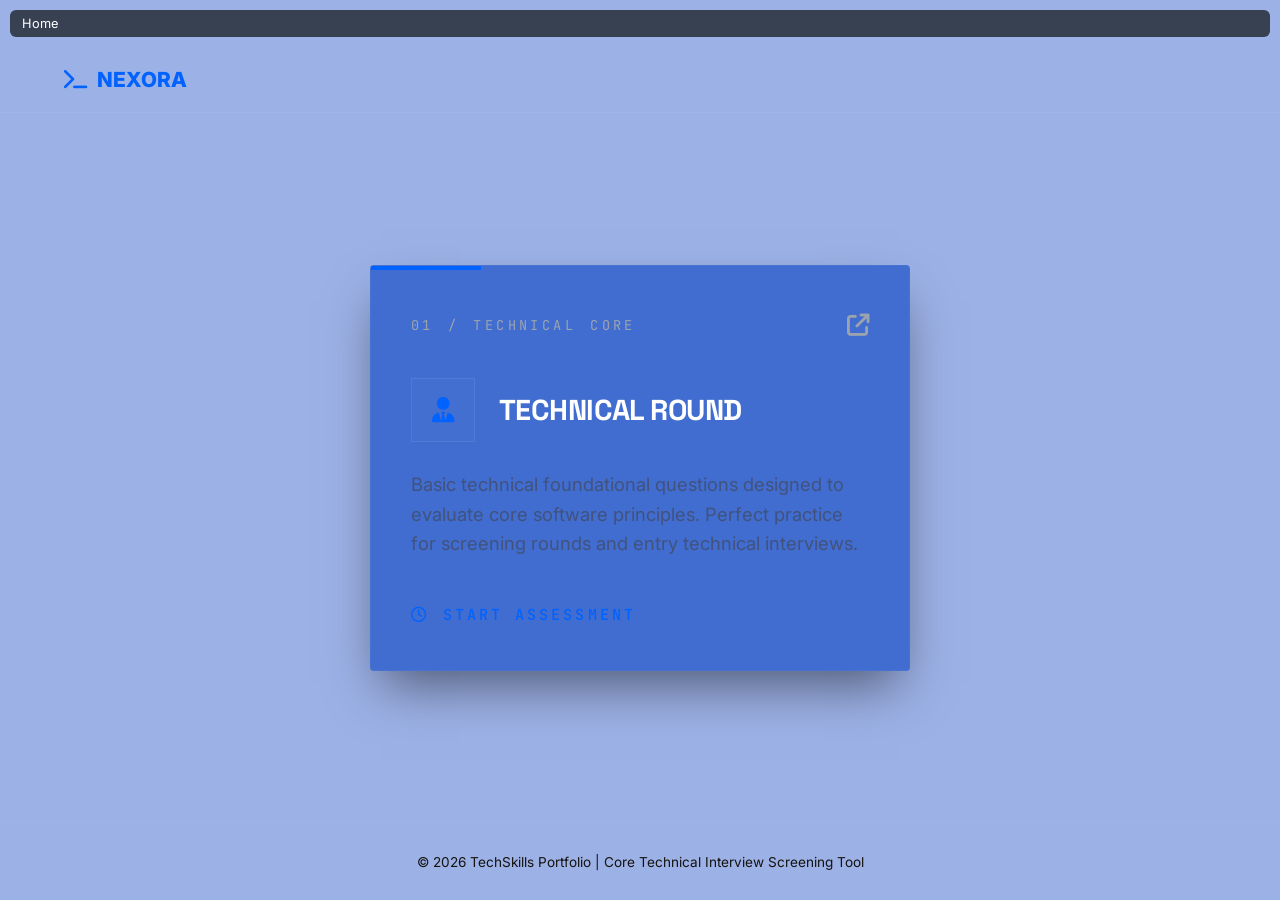
==== tech.html @ a0a89af2 "Add files via upload" ====
<!DOCTYPE html>
<html lang="en">
<head>
    <meta charset="UTF-8">
    <meta name="viewport" content="width=device-width, initial-scale=1.0">
    <title>Technical Skills - Core Interview Assessment</title>
    <link rel="stylesheet" href="https://cdnjs.cloudflare.com/ajax/libs/font-awesome/6.4.0/css/all.min.css">
    <link rel="preconnect" href="https://fonts.googleapis.com">
    <link rel="preconnect" href="https://fonts.gstatic.com" crossorigin>
    <link href="https://fonts.googleapis.com/css2?family=Inter:wght@300;400;600;700;800&family=Space+Grotesk:wght@500;700&family=JetBrains+Mono:wght@400;500&display=swap" rel="stylesheet">
    <a href="IT home.html" class="home-btn">
        Home
    </a>

    <style>
        :root {
            --primary: #0062ff;
            --primary-dark: #e08727;;
            --bg-dark: #9cb1e6;
            --card-bg: #406dcf;
            --text-muted: #6b7280;
            --text-light: #9ca3af;
            --text-muted: #161310;;
            --text-light: #9ca3af;
        }
/* Container for top navigation in the app deck */
.top-nav {
    display: flex;
    justify-content: space-between;
    align-items: center;
    padding: 20px 24px;
    background: #0c101a;
    border-bottom: 1px solid #1f2937;
    margin-bottom: 20px;
}

/* Back button style */
.nav-home {
    cursor: pointer;
    color: #9ca3af;
    font-size: 14px;
    font-weight: 500;
}

.nav-home:hover {
    color: #ffffff;
}

/* Home button style (for the landing page) */
.home-btn {
    display: inline-block;
    text-decoration: none;
    background: #374151;
    color: white;
    padding: 6px 12px;
    border-radius: 6px;
    font-size: 0.8rem;
    margin: 10px;
}

        * {
            margin: 0;
            padding: 0;
            box-sizing: border-box;
            font-family: 'Inter', sans-serif;
        }

        body {
            background-color: var(--bg-dark);
            color: #ffffff;
            min-height: 100vh;
            display: flex;
            flex-direction: column;
            justify-content: space-between;
        }

        header {
            padding: 20px 5%;
            display: flex;
            justify-content: space-between;
            align-items: center;
            border-bottom: 1px solid rgba(255, 255, 255, 0.05);
        }

        .logo {
            font-weight: 800;
            font-size: 1.3rem;
            color: var(--primary);
            display: flex;
            align-items: center;
            gap: 10px;
        }

        .main-container {
            flex-grow: 1;
            display: flex;
            justify-content: center;
            align-items: center;
            padding: 40px 20px;
        }

        .premium-card {
            background-color: var(--card-bg);
            width: 100%;
            max-width: 540px;
            border-radius: 4px;
            padding: 45px 40px;
            position: relative;
            box-shadow: 0 25px 50px -12px rgba(0, 0, 0, 0.5);
            border: 1px solid rgba(255, 255, 255, 0.03);
        }

        .premium-card::before {
            content: '';
            position: absolute;
            top: 0;
            left: 0;
            width: 110px;
            height: 4px;
            background-color: var(--primary);
        }

        .card-header-row {
            display: flex;
            justify-content: space-between;
            align-items: center;
            margin-bottom: 40px;
        }

        .quiz-meta {
            font-family: 'JetBrains Mono', monospace;
            font-size: 0.85rem;
            letter-spacing: 0.25em;
            color: var(--text-light);
            word-spacing: 0.2em;
        }

        .diagonal-arrow {
            color: var(--text-light);
            font-size: 1.4rem;
            text-decoration: none;
            transition: transform 0.2s ease;
        }

        .premium-card:hover .diagonal-arrow {
            transform: translate(3px, -3px);
            color: #ffffff;
        }

        .card-body-title {
            display: flex;
            align-items: center;
            gap: 24px;
            margin-bottom: 28px;
        }

        .icon-box-wrapper {
            border: 1px solid rgba(255, 255, 255, 0.08);
            width: 64px;
            height: 64px;
            display: flex;
            align-items: center;
            justify-content: center;
            background: rgba(255, 255, 255, 0.01);
        }

        .icon-terminal {
            color: var(--primary);
            font-size: 1.6rem;
        }

        .card-main-heading {
            font-family: 'Space Grotesk', sans-serif;
            font-size: 1.8rem;
            font-weight: 700;
            letter-spacing: -0.02em;
            color: #ffffff;
        }

        .card-description-text {
            color: #434a63;
            font-size: 1.15rem;
            line-height: 1.6;
            font-weight: 400;
            opacity: 0.75;
            margin-bottom: 45px;
        }

        .start-quiz-trigger-btn {
            background: none;
            border: none;
            display: inline-flex;
            align-items: center;
            gap: 14px;
            font-family: 'JetBrains Mono', monospace;
            color: var(--primary);
            font-size: 0.95rem;
            letter-spacing: 0.2em;
            font-weight: 500;
            cursor: pointer;
            text-transform: uppercase;
            padding: 0;
            transition: color 0.2s ease;
        }

        .start-quiz-trigger-btn:hover {
            color: #3b82f6;
        }

        .quiz-box-wrapper {
            background-color: #05070c;
            padding: 40px;
            border-radius: 6px;
            width: 100%;
            max-width: 540px;
            text-align: left;
            border: 1px solid rgba(0, 98, 255, 0.15);
            box-shadow: 0 20px 40px rgba(0, 0, 0, 0.4);
            position: relative;
            overflow: hidden;
        }

        .quiz-box-wrapper h2 {
            font-family: 'Space Grotesk', sans-serif;
            font-size: 24px;
            color: #ffffff;
            margin-bottom: 8px;
            font-weight: 700;
        }

        .quiz-box-wrapper label { display: block; margin-top: 20px; font-size: 13px; color: var(--text-light); text-align: left; font-family: 'JetBrains Mono', monospace; text-transform: uppercase; letter-spacing: 0.05em; }
        
        .quiz-box-wrapper select, .quiz-box-wrapper button {
            width: 100%;
            padding: 14px;
            margin: 10px 0;
            background-color: #111827;
            color: white;
            border: 1px solid rgba(255, 255, 255, 0.1);
            border-radius: 4px;
            font-size: 15px;
            cursor: pointer;
        }

        .quiz-box-wrapper button {
            background-color: var(--primary);
            font-weight: 600;
            border: none;
            margin-top: 25px;
            font-family: 'Space Grotesk', sans-serif;
            letter-spacing: 0.02em;
            transition: background 0.2s ease;
        }
        .quiz-box-wrapper button:hover { background-color: var(--primary-dark); }

        .hidden { display: none !important; }
        .options-container { display: flex; flex-direction: column; gap: 12px; margin-top: 25px; }
        
        .option-btn {
            background-color: #111827 !important;
            text-align: left !important;
            border: 1px solid rgba(255, 255, 255, 0.08) !important;
            line-height: 1.5;
            padding: 14px 18px !important;
            border-radius: 6px !important;
            color: #d1d5db !important;
        }

        .option-btn:hover { border-color: var(--primary) !important; background-color: #1f2937 !important; color: #ffffff !important; }
        #timer { font-size: 18px; color: var(--danger); font-family: 'JetBrains Mono', monospace; }
        .score-tracker { font-size: 14px; color: var(--primary); font-weight: bold; }
        #question-text { font-size: 1.05rem; margin-top: 15px; line-height: 1.6; text-align: left; color: #f3f4f6; font-family: 'Inter', sans-serif; }
        
        .results-container {
            display: flex;
            flex-direction: column;
            gap: 20px;
            margin-top: 25px;
        }
        .metric-row {
            display: flex;
            align-items: baseline;
            gap: 15px;
        }
        #final-marks { 
            color: #ffffff; 
            font-size: 44px; 
            font-family: 'Space Grotesk', sans-serif;
            font-weight: 700;
        }
        #final-percentage { 
            color: var(--success); 
            font-size: 24px;
            font-family: 'JetBrains Mono', monospace;
            font-weight: 500;
        }
        .insight-box {
            background: rgba(255, 255, 255, 0.02);
            border-left: 3px solid var(--primary);
            padding: 20px;
            border-radius: 0 4px 4px 0;
            margin: 10px 0;
        }
        #performance-feedback { 
            color: #cbd5e1; 
            font-size: 14px; 
            line-height: 1.6; 
        }

        .feedback-panel {
            position: absolute;
            top: 0;
            left: 0;
            width: 100%;
            height: 100%;
            background-color: #070b12;
            padding: 40px;
            display: flex;
            flex-direction: column;
            justify-content: center;
            align-items: flex-start;
            text-align: left;
            z-index: 10;
            transform: translateY(100%);
            transition: transform 0.3s cubic-bezier(0.16, 1, 0.3, 1);
        }
        .feedback-panel.active { transform: translateY(0); }
        
        .feedback-headline-meta {
            font-size: 12px;
            color: var(--text-light);
            text-transform: uppercase;
            letter-spacing: 0.15em;
            margin-bottom: 4px;
            font-family: 'JetBrains Mono', monospace;
        }
        
        .feedback-status { 
            font-family: 'Space Grotesk', sans-serif; 
            font-size: 26px; 
            font-weight: 700; 
            margin-bottom: 20px; 
            display: flex; 
            align-items: center; 
            gap: 12px; 
        }
        
        .feedback-explain { 
            color: #cbd5e1; 
            font-size: 14px; 
            line-height: 1.6; 
            margin-bottom: 25px; 
            background: rgba(255,255,255,0.02); 
            padding: 15px; 
            border-left: 3px solid var(--primary); 
            width: 100%;
        }

        footer { text-align: center; padding: 30px 20px; color: var(--text-muted); font-size: 0.85rem; border-top: 1px solid rgba(255, 255, 255, 0.03); }
    </style>
</head>
<body>

    <header> 
        <div class="logo"><i class="fa-solid fa-terminal"></i> NEXORA </div>
    </header>

    <div class="main-container">
        <div class="premium-card" id="landing-card">
            <div class="card-header-row">
                <div class="quiz-meta">01 / TECHNICAL CORE</div>
                <a href="javascript:void(0)" class="diagonal-arrow" onclick="revealConfigOptions()"><i class="fa-solid fa-arrow-up-right-from-square"></i></a>
            </div>
            
            <div class="card-body-title">
                <div class="icon-box-wrapper">
                    <i class="fa-solid fa-user-tie icon-terminal"></i>
                </div>
                <h1 class="card-main-heading">TECHNICAL ROUND</h1>
            </div>

            <p class="card-description-text">
                Basic technical foundational questions designed to evaluate core software principles. Perfect practice for screening rounds and entry technical interviews.
            </p>

            <button class="start-quiz-trigger-btn" onclick="revealConfigOptions()">
                <i class="fa-regular fa-clock"></i> Start Assessment
            </button>
        </div>

        <div class="quiz-box-wrapper hidden" id="quiz-config-panel">
            
            <div class="feedback-panel" id="feedback-panel">
                <div class="feedback-headline-meta">Evaluation Results</div>
                <div class="feedback-status" id="fb-status">Your Answer</div>
                <div style="font-size: 13px; color: var(--text-light); margin-bottom: 5px; font-weight: 600; text-transform: uppercase; letter-spacing: 0.05em;">Interview Insight:</div>
                <div class="feedback-explain" id="fb-explain"></div>
                <button onclick="dismissFeedback()" style="margin-top: 0;">Next Question ➔</button>
            </div>

            <div id="page1">
                <h2>Interview Setup</h2>
                <div style="color: var(--text-light); font-size: 14px; margin-bottom: 10px;">Configure your practice scenario matrix metrics.</div>
                <label for="qCount">Select Question Payload Matrix:</label>
                <select id="qCount">
                    <option value="10">10 Questions</option>
                    <option value="20">20 Questions</option>
                    <option value="30">30 Questions</option>
                    <option value="40">40 Questions</option>
                </select>
                
                <label for="timerVal">Question Time Limit:</label>
                <select id="timerVal">
                    <option value="30">30 Seconds</option>
                    <option value="45">45 Seconds</option>
                    <option value="60">60 Seconds</option>
                </select>
                <button onclick="startQuiz()">Begin Technical Screen</button>
            </div>

            <div id="page2" class="hidden">
                <div style="display: flex; justify-content: space-between; align-items: center; margin-bottom: 10px;">
                    <span id="progress" style="color: var(--text-light); font-size: 13px; font-family: 'JetBrains Mono', monospace;">QUESTION 01/10</span>
                    <span id="live-score" class="score-tracker">Score: 0</span>
                    <span id="timer">30s</span>
                </div>
                <hr style="border: 0; height: 1px; background: rgba(255,255,255,0.08); margin-bottom: 15px;">
                <h3 id="question-text">Assembling question deck elements...</h3>
                <div class="options-container" id="options"></div>
            </div>

            <div id="page3" class="hidden">
                <h2>Interview Complete</h2>
                <div style="color: var(--text-light); font-size: 14px; margin-bottom: 5px;">Performance scorecard compiled.</div>
                <hr style="border: 0; height: 1px; background: rgba(255,255,255,0.08); margin: 15px 0;">
                
                <div class="results-container">
                    <div class="metric-row">
                        <div id="final-marks">0 / 0</div>
                        <div id="final-percentage">Yield: 0%</div>
                    </div>
                    
                    <div style="font-size: 12px; color: var(--text-light); font-family: 'JetBrains Mono', monospace; text-transform: uppercase; letter-spacing: 0.05em; margin-top: 5px;">Recruiter Summary:</div>
                    <div class="insight-box">
                        <p id="performance-feedback"></p>
                    </div>
                </div>

                <button onclick="retryQuiz()" style="background-color: transparent; border: 1px solid rgba(255,255,255,0.15); color: white; margin-top: 20px;">Try New Deck 🔄</button>
            </div>
        </div>
    </div>

    <footer>
        <p>&copy; 2026 TechSkills Portfolio | Core Technical Interview Screening Tool</p>
    </footer>

    <script>
        // BASIC TECHNICAL INTERVIEW QUESTION DATASET
        const datasets = [
            {
                id: "b1",
                text: "Which HTTP method is predominantly used to request data from a specified web server resource without making any modifications?",
                fix: "GET",
                reason: "The GET method is designed solely to retrieve information. It is idempotent, meaning multiple identical requests should produce the exact same outcome without side-effects.",
                bads: ["POST", "PUT", "DELETE"]
            },
            {
                id: "b2",
                text: "In a relational database system (RDBMS), what primary purpose does a Database Index serve?",
                fix: "To drastically speed up data retrieval operations on tables",
                reason: "Indexes create localized search structures (like B-Trees) allowing the database engine to find specific rows without executing slow, full-table data scans.",
                bads: ["To encrypt sensitive database column fields", "To automatically eliminate duplicate records on insert", "To create a secure backup mirror of tables instantly"]
            },
            {
                id: "b3",
                text: "What does an HTTP 404 Status Code explicitly mean when received by a browser?",
                fix: "The requested resource could not be found on the server",
                reason: "A 404 error is a client-side status code indicating that the network connection to the server succeeded, but the exact path requested does not map to any asset.",
                bads: ["The server encountered an unhandled code crash", "Access is unauthorized due to bad credentials", "The connection timed out before loading"]
            },
            {
                id: "b4",
                text: "What is the primary architectural difference between an Array and a Linked List data structure?",
                fix: "Arrays use contiguous blocks of memory; Linked Lists use memory nodes scattered dynamically with pointers",
                reason: "Arrays have fixed, continuous memory allowing fast random access ($O(1)$ via index), while Linked Lists must be traversed element by element ($O(n)$) via node links.",
                bads: ["Arrays can only store numerical integers; Linked Lists store textual strings", "Linked lists are always restricted to a fixed size threshold during creation", "Arrays automatically sort elements while Linked Lists leave data elements unsorted"]
            },
            {
                id: "b5",
                text: "In version control systems like Git, what action does the command 'git clone' perform?",
                fix: "It creates a complete, functional local copy of a target remote repository",
                reason: "'git clone' downloads the full history, branches, and tracked files of an existing remote host repository onto a local development environment.",
                bads: ["It merges two active local code branches together", "It pushes temporary code edits straight to the production server environment", "It deletes all untracked development source code files safely"]
            },
            {
                id: "b6",
                text: "Which of the following descriptions accurately describes the fundamental concept of Object-Oriented Programming (OOP) Polymorphism?",
                fix: "The ability for diverse classes to be processed through a unified shared interface",
                reason: "Polymorphism literally translates to 'many forms'. It allows a single method definition to execute entirely different actions based on the specific subclass object invoking it.",
                bads: ["The process of restricting external structural modifications on variables", "The strategy of breaking large applications into multiple separate files", "The practice of creating global variable systems accessible everywhere"]
            },
            {
                id: "b7",
                text: "What fundamental structural behavior defines a Stack data structure?",
                fix: "Last-In, First-Out (LIFO)",
                reason: "A stack processes elements linearly where the last piece of data pushed in is the very first asset to be extracted (think of a stack of dinner plates).",
                bads: ["First-In, First-Out (FIFO)", "Random-In, Sorted-Out (RISO)", "Highest-Value, First-Out (HVFO)"]
            },
            {
                id: "b8",
                text: "What is the primary difference between synchronous and asynchronous code execution paths?",
                fix: "Synchronous code runs sequentially line by line blocking progress; Asynchronous code executes tasks concurrently without stopping lines",
                reason: "Synchronous loops require the current execution process to complete fully before initializing subsequent steps, whereas asynchronous operations hand off tasks to background threads.",
                bads: ["Synchronous code can only be compiled on cloud instances", "Asynchronous logic requires explicit dual-core processing components to execute lines", "Synchronous environments do not support standard variables blocks"]
            },
            {
                id: "b9",
                text: "What type of structural system error occurs when a recursive function fails to establish a proper base case constraint?",
                fix: "Stack Overflow Error",
                reason: "Each infinite recursive loop pushes call details into the application runtime stack memory panel. Without a base stopping case, memory fills entirely until it crashes.",
                bads: ["Null Pointer Exception", "Syntax Execution Warning", "Out of Bounds Index Array"]
            },
            {
                id: "b10",
                text: "In standard database languages, what specific task does the SQL 'GROUP BY' statement execute?",
                fix: "It organizes rows sharing matching column metrics into single summary records",
                reason: "'GROUP BY' clusters identical row elements together, frequently paired alongside math aggregators like COUNT(), SUM(), or AVG() to yield data insights.",
                bads: ["It sorts output values in alphabetical descending sequence", "It combines separate data columns from multiple tables matching target keys", "It permanently removes duplicate rows out of the primary table structure"]
            }
        ];

        let permanentlyUsedIds = [];
        let totalQuestionsSelected = 0;
        let currentIdx = 0;
        let score = 0;
        let currentQuestionObject = null;
        let timerInterval;
        let timeLeft = 0;
        let runtimePool = [];

        function revealConfigOptions() {
            document.getElementById('landing-card').classList.add('hidden');
            document.getElementById('quiz-config-panel').classList.remove('hidden');
        }

        function startQuiz() {
            totalQuestionsSelected = parseInt(document.getElementById('qCount').value);
            timeLeft = parseInt(document.getElementById('timerVal').value);
            document.getElementById('page1').classList.add('hidden');
            document.getElementById('page2').classList.remove('hidden');

            currentIdx = 0;
            score = 0;
            runtimePool = [];

            // Loop and auto-fill the requested payload sizes cleanly
            while(runtimePool.length < totalQuestionsSelected) {
                let filteredItems = datasets.filter(item => !permanentlyUsedIds.includes(item.id));
                if (filteredItems.length === 0) {
                    permanentlyUsedIds = [];
                    filteredItems = [...datasets];
                }
                filteredItems.sort(() => Math.random() - 0.5);
                for(let item of filteredItems) {
                    if(runtimePool.length < totalQuestionsSelected) {
                        runtimePool.push(item);
                        permanentlyUsedIds.push(item.id);
                    }
                }
            }

            runtimePool.sort(() => Math.random() - 0.5);
            generateAndShowQuestion();
        }

        function generateAndShowQuestion() {
            if (currentIdx >= totalQuestionsSelected) {
                finishQuiz();
                return;
            }

            const scenario = runtimePool.pop();

            document.getElementById('live-score').innerText = `Score: ${score}`;
            document.getElementById('progress').innerText = `QUESTION ${currentIdx + 1}/${totalQuestionsSelected}`;

            const questionText = scenario.text;
            const rightAns = scenario.fix;
            
            let choices = [rightAns, ...scenario.bads];
            choices.sort(() => Math.random() - 0.5);

            currentQuestionObject = {
                question: questionText,
                options: choices,
                answer: rightAns,
                reason: scenario.reason
            };

            document.getElementById('question-text').innerText = questionText;
            const optionsDiv = document.getElementById('options');
            optionsDiv.innerHTML = '';
            
            choices.forEach(opt => {
                const btn = document.createElement('button');
                btn.className = 'option-btn';
                btn.innerText = opt;
                btn.onclick = () => handleAnswer(opt === rightAns, false);
                optionsDiv.appendChild(btn);
            });

            resetTimer();
        }

        function resetTimer() {
            clearInterval(timerInterval);
            let time = timeLeft;
            document.getElementById('timer').innerText = time + "s";

            timerInterval = setInterval(() => {
                time--;
                document.getElementById('timer').innerText = time + "s";
                if(time <= 0) {
                    clearInterval(timerInterval);
                    handleAnswer(false, true);
                }
            }, 1000);
        }

        function handleAnswer(isCorrect, isTimeout = false) {
            clearInterval(timerInterval);
            
            const fbPanel = document.getElementById('feedback-panel');
            const fbStatus = document.getElementById('fb-status');
            const fbExplain = document.getElementById('fb-explain');

            if (isTimeout) {
                fbStatus.innerHTML = `<i class="fa-solid fa-hourglass-end"></i> Your Answer: Timeout`;
                fbStatus.style.color = "var(--danger)";
                fbExplain.innerText = `Correct Answer: ${currentQuestionObject.answer}\n\nConcept Summary: ${currentQuestionObject.reason}`;
            } else if (isCorrect) {
                score++;
                fbStatus.innerHTML = `<i class="fa-solid fa-circle-check"></i> Your Answer is Correct`;
                fbStatus.style.color = "var(--success)";
                fbExplain.innerText = `Spot on!\n\nConcept Summary: ${currentQuestionObject.reason}`;
            } else {
                fbStatus.innerHTML = `<i class="fa-solid fa-triangle-exclamation"></i> Your Answer is Incorrect`;
                fbStatus.style.color = "var(--danger)";
                fbExplain.innerText = `Correct Answer: ${currentQuestionObject.answer}\n\nConcept Summary: ${currentQuestionObject.reason}`;
            }

            fbPanel.classList.add('active');
        }

        function dismissFeedback() {
            document.getElementById('feedback-panel').classList.remove('active');
            currentIdx++;
            generateAndShowQuestion();
        }

        function finishQuiz() {
            clearInterval(timerInterval);
            document.getElementById('page2').classList.add('hidden');
            document.getElementById('page3').classList.remove('hidden');
            document.getElementById('final-marks').innerText = `${score} / ${totalQuestionsSelected}`;
            
            const percentage = Math.round((score / totalQuestionsSelected) * 100);
            document.getElementById('final-percentage').innerText = `Yield: ${percentage}%`;

            let feedback = "";
            if (percentage >= 80) {
                feedback = "Excellent base technical literacy. You demonstrated clear mastery over fundamental interview concepts and core engineering patterns. Highly recommend for following technical rounds! 🚀";
                document.getElementById('final-percentage').style.color = "var(--success)";
            } else if (percentage >= 50) {
                feedback = "Good baseline performance. Most core questions answered correctly, but brushing up slightly on network fundamentals and basic data access structures could solidify performance metrics. 👍";
                document.getElementById('final-percentage').style.color = "var(--primary)";
            } else {
                feedback = "Additional foundation required. Review primitive data structures (like Stacks, Lists), basic SQL interactions, and standard HTTP communications to perform better on screenings. 📖";
                document.getElementById('final-percentage').style.color = "var(--danger)";
            }
            
            document.getElementById('performance-feedback').innerText = feedback;
        }

        function retryQuiz() {
            document.getElementById('page3').classList.add('hidden');
            document.getElementById('page1').classList.remove('hidden');
        }
    </script>
</body>
</html>
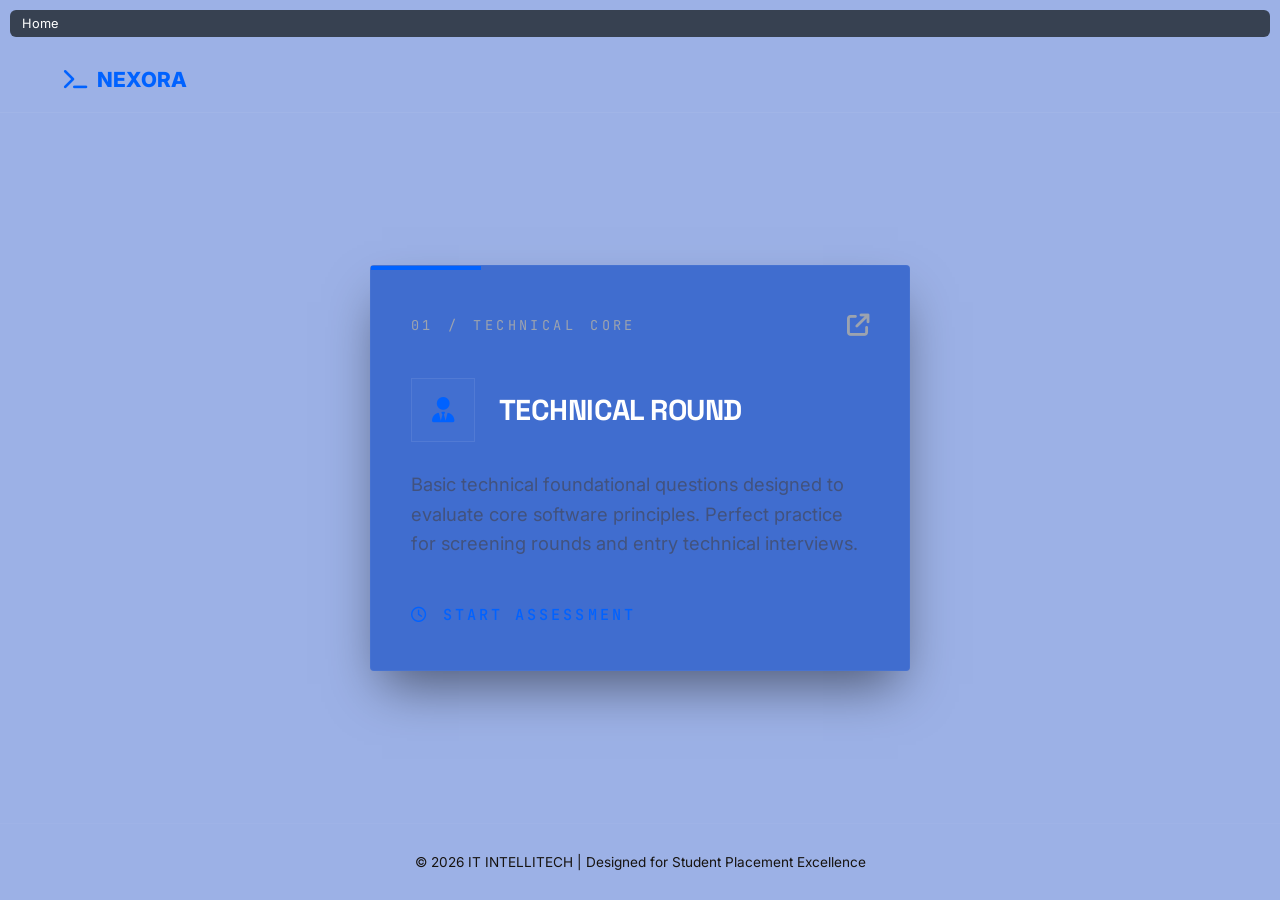
==== commit 85ba9534: "Add files via upload" ====
--- a/tech.html
+++ b/tech.html
@@ -452,7 +452,7 @@
     </div>
 
     <footer>
-        <p>&copy; 2026 TechSkills Portfolio | Core Technical Interview Screening Tool</p>
+        <p>&copy; 2026 IT INTELLITECH | Designed for Student Placement Excellence </p>
     </footer>
 
     <script>
